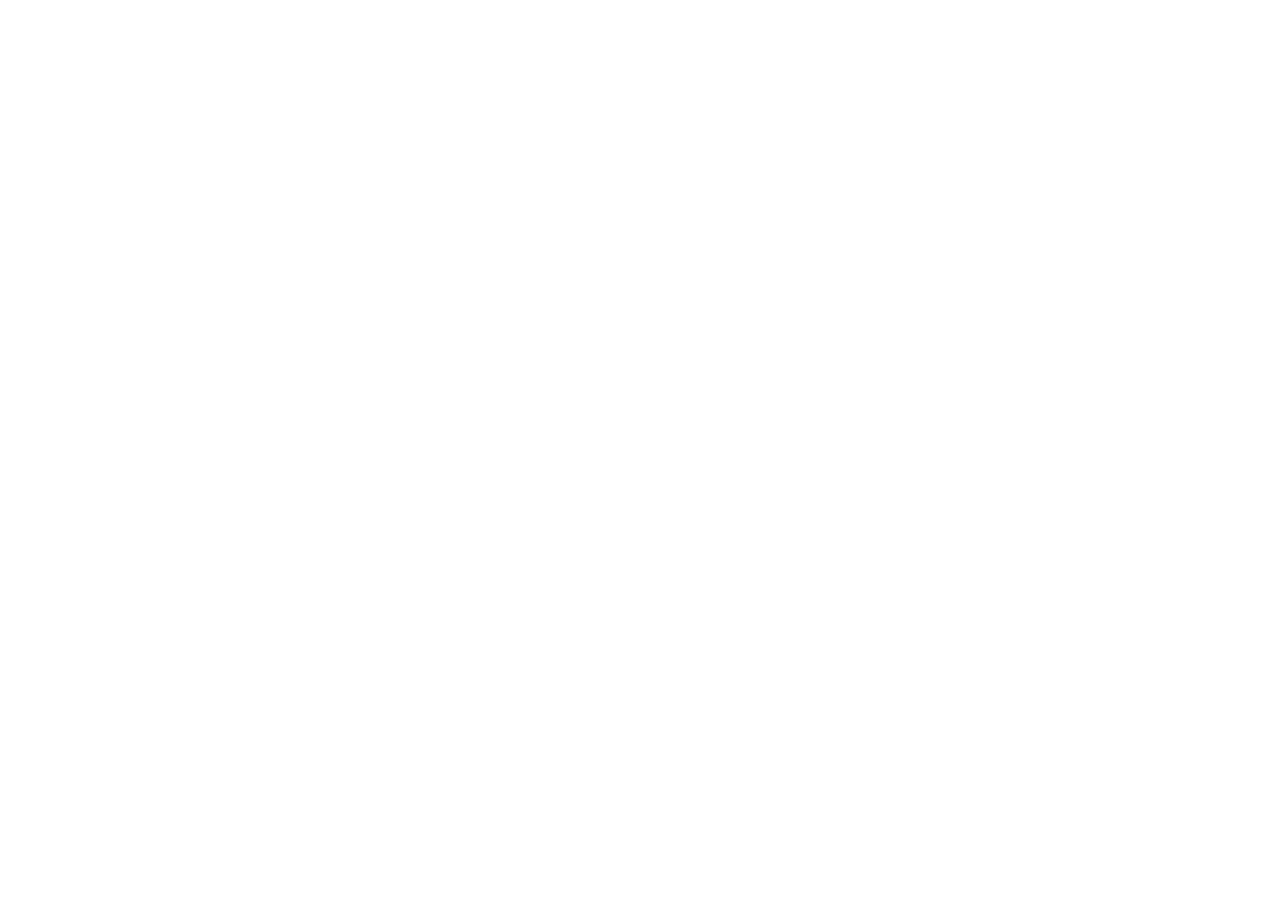
==== index.html @ 5d8acf40 "created html/css boilerplates + added design pic" ====
<!DOCTYPE html>
<html lang="en">
<head>
    <meta charset="UTF-8">
    <meta name="viewport" content="width=device-width, initial-scale=1.0">
    <title>Sign-up!</title>
    <link rel="stylesheet" href="./style.css">
</head>
<body>
    
</body>
</html>
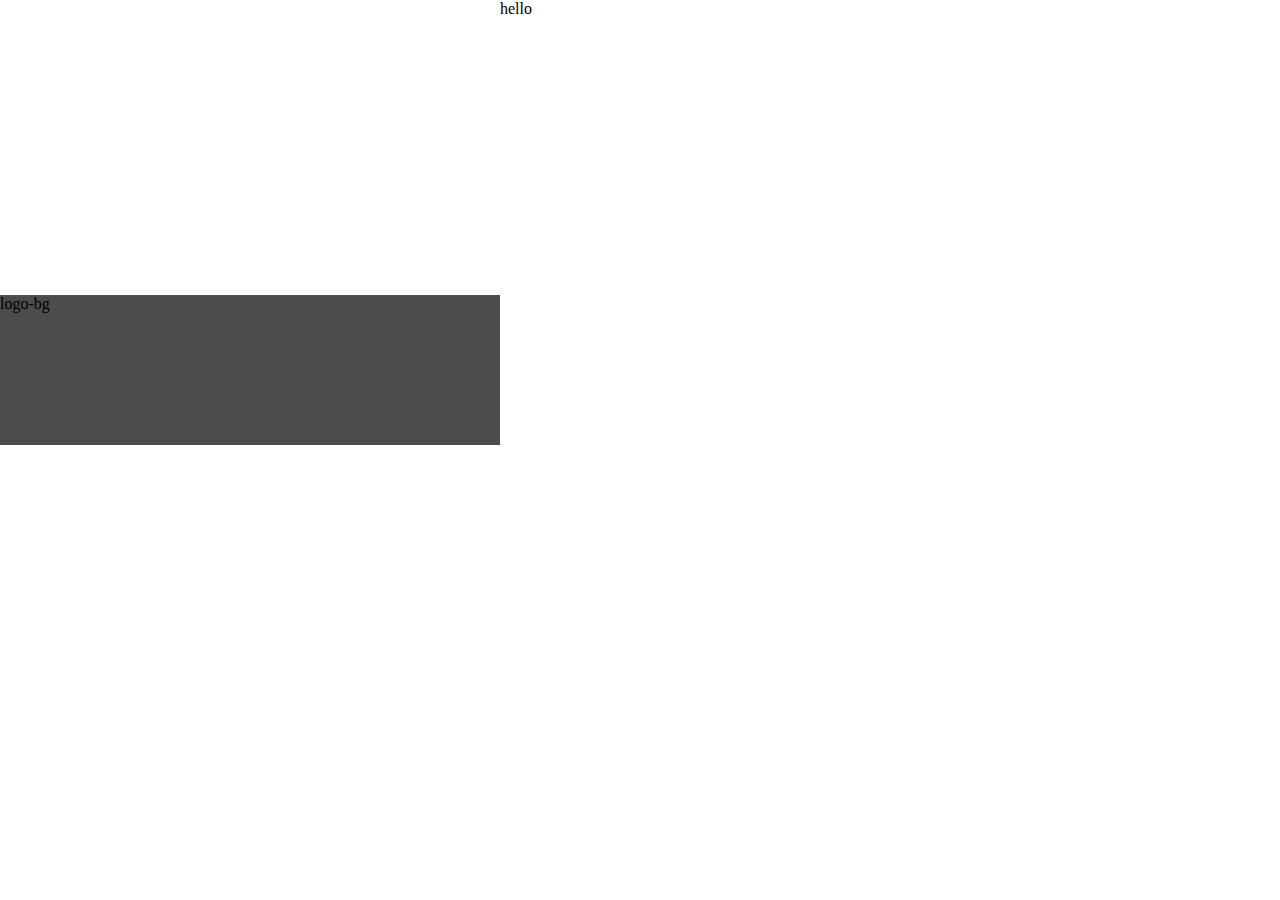
==== commit f7fc63a4: "add basic layout with background image" ====
--- a/index.html
+++ b/index.html
@@ -7,6 +7,14 @@
     <link rel="stylesheet" href="./style.css">
 </head>
 <body>
+    <div id="left-panel">
+        <div id="logo-bg">
+            logo-bg
+        </div>
+    </div>
     
+    <div id="right-panel">
+        hello
+    </div>
 </body>
 </html>--- a/style.css
+++ b/style.css
@@ -0,0 +1,26 @@
+body {
+    margin: 0;
+    display: flex;
+}
+
+#left-panel {
+    display: flex;
+    width: 500px;
+    height: 100vh;
+    flex-shrink: 0;
+    background-image: url("./night-city.jpg");
+    background-size: cover;
+    background-repeat: no-repeat;
+    background-position: center;
+}
+
+#logo-bg {
+    display: flex;
+    margin-top: auto;
+    margin-bottom: auto;
+    position: relative;
+    bottom: 80px;
+    flex-grow: 1;
+    height: 150px;
+    background-color: rgba(0, 0, 0, 0.7);
+}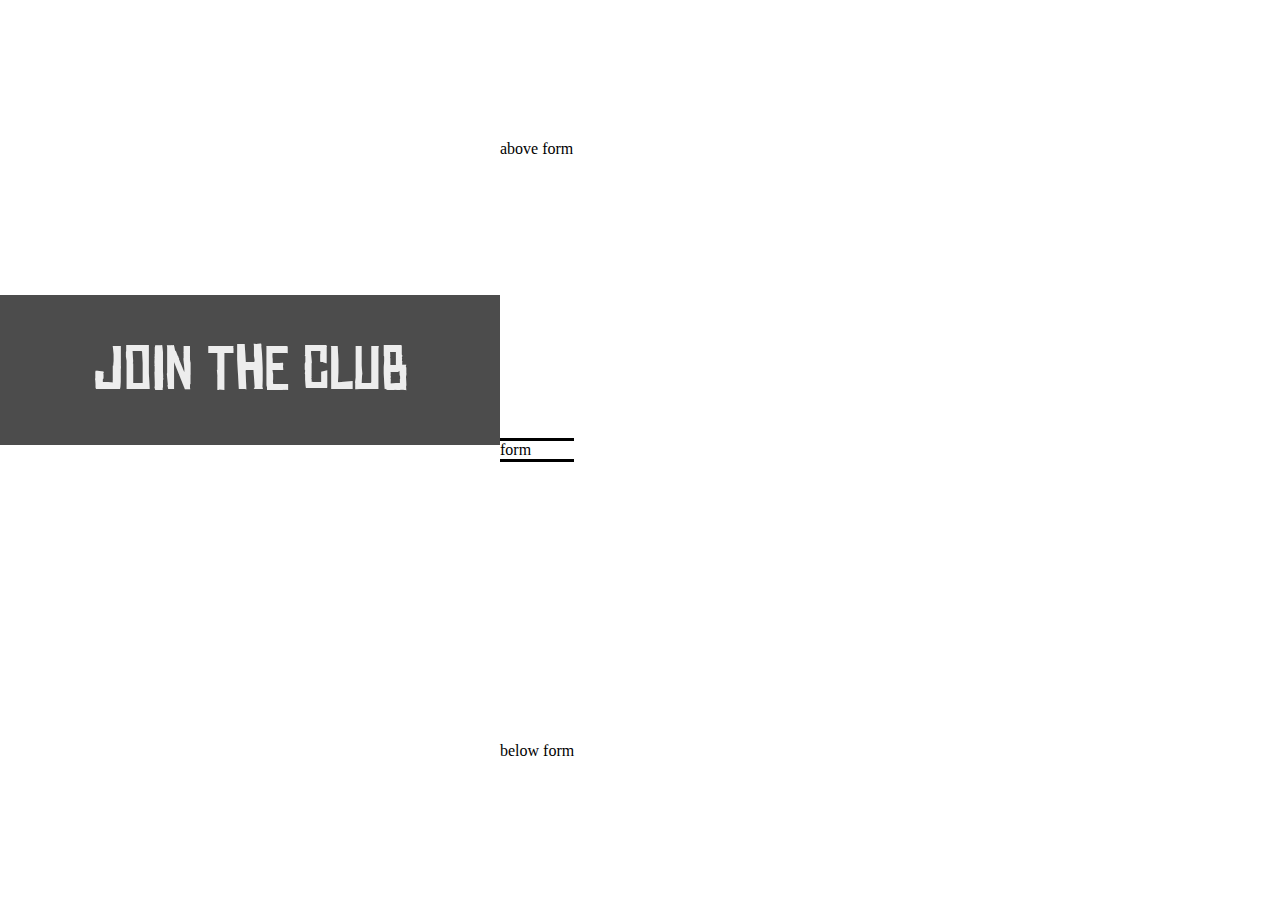
==== commit 768b4136: "add logo w custom font, built right panel further" ====
--- a/index.html
+++ b/index.html
@@ -9,12 +9,22 @@
 <body>
     <div id="left-panel">
         <div id="logo-bg">
-            logo-bg
+            <div id="logo">
+                JOIN THE CLUB
+            </div>
         </div>
     </div>
     
     <div id="right-panel">
-        hello
+        <div id="above-form">
+            above form
+        </div>
+        <div id="form">
+            form
+        </div>
+        <div id="below-form">
+            below form
+        </div>
     </div>
 </body>
 </html>--- a/style.css
+++ b/style.css
@@ -1,3 +1,12 @@
+@font-face {
+    font-family: 'chinese_rocksregular';
+    src: url('fonts/chinese_rocks_rg-webfont.woff2') format('woff2'),
+         url('fonts/chinese_rocks_rg-webfont.woff') format('woff');
+    font-weight: normal;
+    font-style: normal;
+
+}
+
 body {
     margin: 0;
     display: flex;
@@ -23,4 +32,22 @@
     flex-grow: 1;
     height: 150px;
     background-color: rgba(0, 0, 0, 0.7);
+}
+
+#logo {
+    margin: auto;
+    font-size: 60px;
+    color: rgba(255, 255, 255, 0.9);
+    font-family: "chinese_rocksregular", sans-serif;
+}
+
+#right-panel {
+    display: flex;
+    flex-direction: column;
+    justify-content: space-around;
+}
+
+#form {
+    border-top: solid;
+    border-bottom: solid;
 }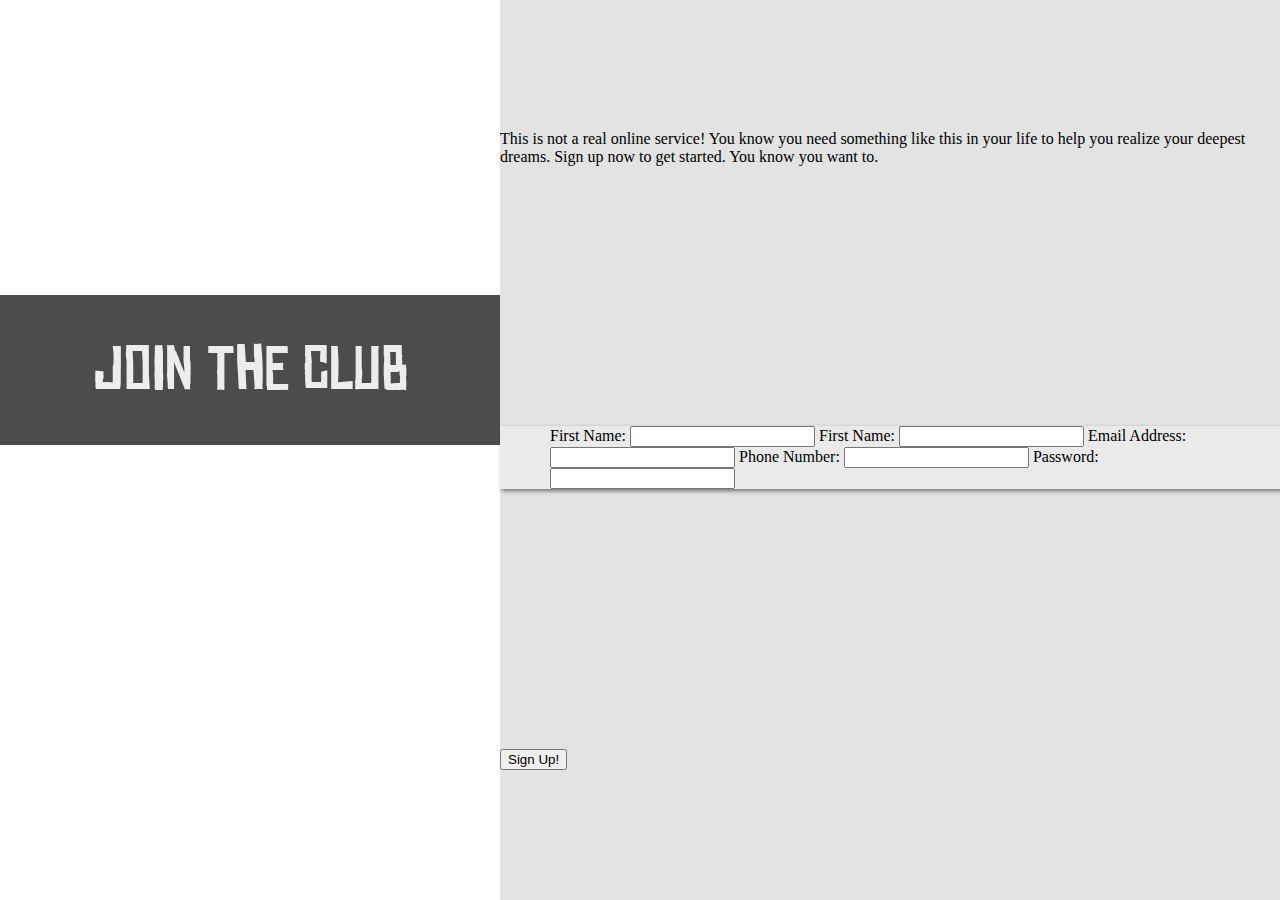
==== commit b156ddd1: "added v basic form html and right panel styling" ====
--- a/index.html
+++ b/index.html
@@ -1,11 +1,13 @@
 <!DOCTYPE html>
 <html lang="en">
+
 <head>
     <meta charset="UTF-8">
     <meta name="viewport" content="width=device-width, initial-scale=1.0">
     <title>Sign-up!</title>
     <link rel="stylesheet" href="./style.css">
 </head>
+
 <body>
     <div id="left-panel">
         <div id="logo-bg">
@@ -14,17 +16,38 @@
             </div>
         </div>
     </div>
-    
+
     <div id="right-panel">
         <div id="above-form">
-            above form
+            This is not a real online service! You know you need something like this in your life to help you realize
+            your deepest dreams.
+
+            Sign up now to get started.
+
+            You know you want to.
         </div>
         <div id="form">
-            form
+            <form action="" method="post">
+                <label for="first_name">First Name:</label>
+                <input type="text" id="first_name" name="first_name">
+
+                <label for="last_name">First Name:</label>
+                <input type="text" id="last_name" name="last_name">
+
+                <label for="user_email">Email Address:</label>
+                <input type="email" id="user_email" name="email">
+
+                <label for="user_phone">Phone Number:</label>
+                <input type="tel" id="user_phone" name="user_phone" pattern="[0-9]{3}-[0-9]{2}-[0-9]{3}">
+
+                <label for="user_password">Password:</label>
+                <input type="password" id="user_password" name="password">
+            </form>
         </div>
         <div id="below-form">
-            below form
+            <button>Sign Up!</button>
         </div>
     </div>
 </body>
+
 </html>--- a/style.css
+++ b/style.css
@@ -44,10 +44,13 @@
 #right-panel {
     display: flex;
     flex-direction: column;
+    flex-grow: 1;
     justify-content: space-around;
+    background-color: rgb(227, 227, 227);
 }
 
 #form {
-    border-top: solid;
-    border-bottom: solid;
+    background-color: rgb(234, 234, 234);
+    box-shadow: 2px 2px 4px rgb(113, 113, 113);
+    padding-left: 50px;
 }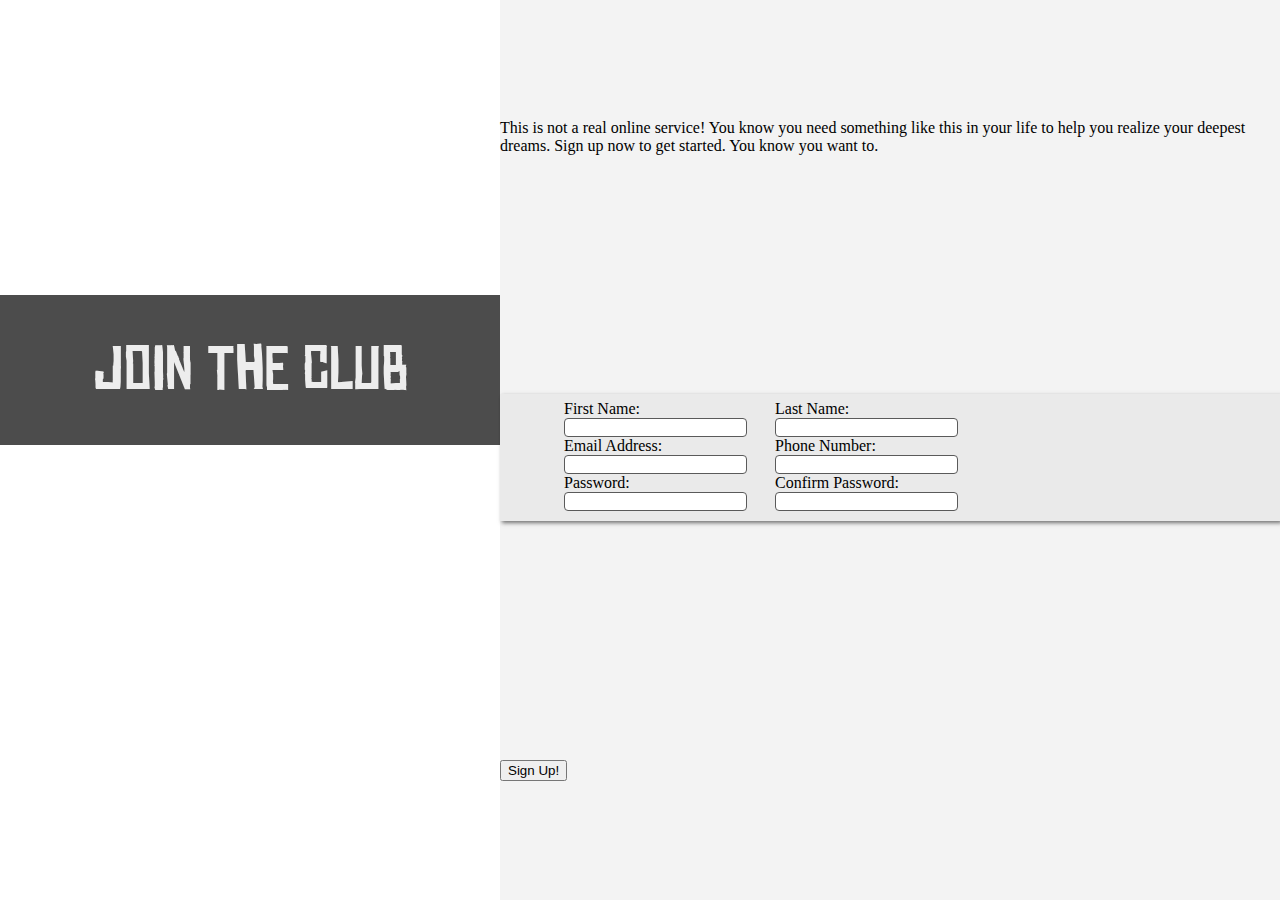
==== commit 765c1067: "styled and structured form further" ====
--- a/index.html
+++ b/index.html
@@ -28,24 +28,30 @@
         </div>
         <div id="form">
             <form action="" method="post">
-                <label for="first_name">First Name:</label>
-                <input type="text" id="first_name" name="first_name">
+                <fieldset id="fieldset1">
+                    <label for="first_name">First Name:</label>
+                    <input type="text" id="first_name" name="first_name" tabindex="1">
 
-                <label for="last_name">First Name:</label>
-                <input type="text" id="last_name" name="last_name">
+                    <label for="user_email">Email Address:</label>
+                    <input type="email" id="user_email" name="email" tabindex="3">
 
-                <label for="user_email">Email Address:</label>
-                <input type="email" id="user_email" name="email">
+                    <label for="user_password">Password:</label>
+                    <input type="password" id="user_password" name="password" tabindex="5">
+                </fieldset>
+                <fieldset id="fieldset2">
+                    <label for="last_name">Last Name:</label>
+                    <input type="text" id="last_name" name="last_name" tabindex="2">
 
-                <label for="user_phone">Phone Number:</label>
-                <input type="tel" id="user_phone" name="user_phone" pattern="[0-9]{3}-[0-9]{2}-[0-9]{3}">
+                    <label for="user_phone">Phone Number:</label>
+                    <input type="tel" id="user_phone" name="user_phone" pattern="[0-9]{3}-[0-9]{2}-[0-9]{3}" tabindex="4">
 
-                <label for="user_password">Password:</label>
-                <input type="password" id="user_password" name="password">
+                    <label for="user_password">Confirm Password:</label>
+                    <input type="password" id="user_password" name="password" tabindex="6">
+                </fieldset>
             </form>
         </div>
         <div id="below-form">
-            <button>Sign Up!</button>
+            <button tabindex="7">Sign Up!</button>
         </div>
     </div>
 </body>
--- a/style.css
+++ b/style.css
@@ -1,15 +1,30 @@
 @font-face {
     font-family: 'chinese_rocksregular';
     src: url('fonts/chinese_rocks_rg-webfont.woff2') format('woff2'),
-         url('fonts/chinese_rocks_rg-webfont.woff') format('woff');
+        url('fonts/chinese_rocks_rg-webfont.woff') format('woff');
     font-weight: normal;
     font-style: normal;
 
 }
 
+* {
+    /* border: 2px solid red; */
+}
+
 body {
     margin: 0;
     display: flex;
+}
+
+fieldset {
+    border: none;
+    display: flex;
+    flex-direction: column;
+}
+
+input {
+    border: 1px solid rgb(90, 90, 90);
+    border-radius: 4px;
 }
 
 #left-panel {
@@ -46,11 +61,20 @@
     flex-direction: column;
     flex-grow: 1;
     justify-content: space-around;
-    background-color: rgb(227, 227, 227);
+    background-color: rgb(243, 243, 243);
 }
 
 #form {
+    display: flex;
+    flex-direction: column;
+    justify-content: flex-start;
     background-color: rgb(234, 234, 234);
     box-shadow: 2px 2px 4px rgb(113, 113, 113);
     padding-left: 50px;
+}
+
+form {
+    display: flex;
+    flex-direction: row;
+    justify-content: flex-start;
 }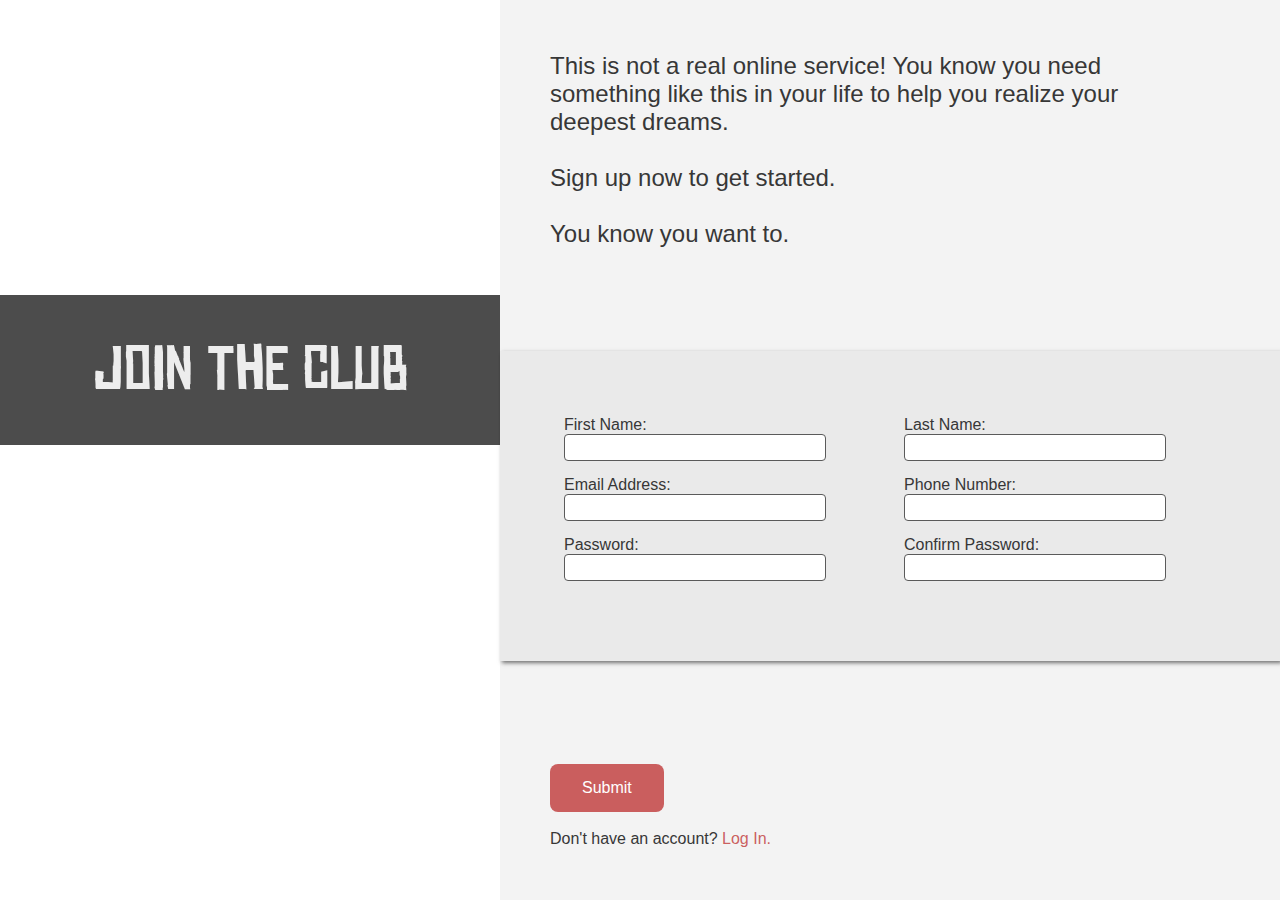
==== commit 9208a013: "massively improved styling to acceptable level" ====
--- a/index.html
+++ b/index.html
@@ -21,13 +21,15 @@
         <div id="above-form">
             This is not a real online service! You know you need something like this in your life to help you realize
             your deepest dreams.
-
+            <br>
+            <br>
             Sign up now to get started.
-
+            <br>
+            <br>
             You know you want to.
         </div>
-        <div id="form">
-            <form action="" method="post">
+        <div id="form-div">
+            <form id="myform" action="" method="post">
                 <fieldset id="fieldset1">
                     <label for="first_name">First Name:</label>
                     <input type="text" id="first_name" name="first_name" tabindex="1">
@@ -51,7 +53,10 @@
             </form>
         </div>
         <div id="below-form">
-            <button tabindex="7">Sign Up!</button>
+            <button type="submit" form="myform" tabindex="7">Submit</button>
+            <br>
+            <br>
+            Don't have an account? <a href="">Log In.</a>
         </div>
     </div>
 </body>
--- a/style.css
+++ b/style.css
@@ -7,9 +7,7 @@
 
 }
 
-* {
-    /* border: 2px solid red; */
-}
+* {}
 
 body {
     margin: 0;
@@ -22,10 +20,36 @@
     flex-direction: column;
 }
 
+a {
+    text-decoration: none;
+    color: #c34545db;
+}
+
 input {
     border: 1px solid rgb(90, 90, 90);
     border-radius: 4px;
+    padding: 5px;
+    width: 250px;
+    margin-bottom: 15px;
 }
+
+button {
+    background-color: #c34545db;
+    border-radius: 8px;
+    border: none;
+    color: white;
+    padding: 15px 32px;
+    text-align: center;
+    text-decoration: none;
+    display: inline-block;
+    font-size: 16px;
+    transition-duration: 0.4s;
+}
+
+button:hover {
+    background-color: #862f2fdb;
+    color: white;
+  }
 
 #left-panel {
     display: flex;
@@ -62,14 +86,28 @@
     flex-grow: 1;
     justify-content: space-around;
     background-color: rgb(243, 243, 243);
+    font-family: 'Gill Sans', 'Gill Sans MT', Calibri, 'Trebuchet MS', sans-serif;
+    color: rgb(55, 55, 55);
 }
 
-#form {
+#above-form {
+    padding-left: 50px;
+    width: 650px;
+    font-size: x-large;
+}
+
+#form-div {
     display: flex;
     flex-direction: column;
     justify-content: flex-start;
     background-color: rgb(234, 234, 234);
     box-shadow: 2px 2px 4px rgb(113, 113, 113);
+    padding-left: 50px;
+    padding-top: 60px;
+    padding-bottom: 55px;
+}
+
+#below-form {
     padding-left: 50px;
 }
 
@@ -77,4 +115,5 @@
     display: flex;
     flex-direction: row;
     justify-content: flex-start;
+    gap: 50px;
 }